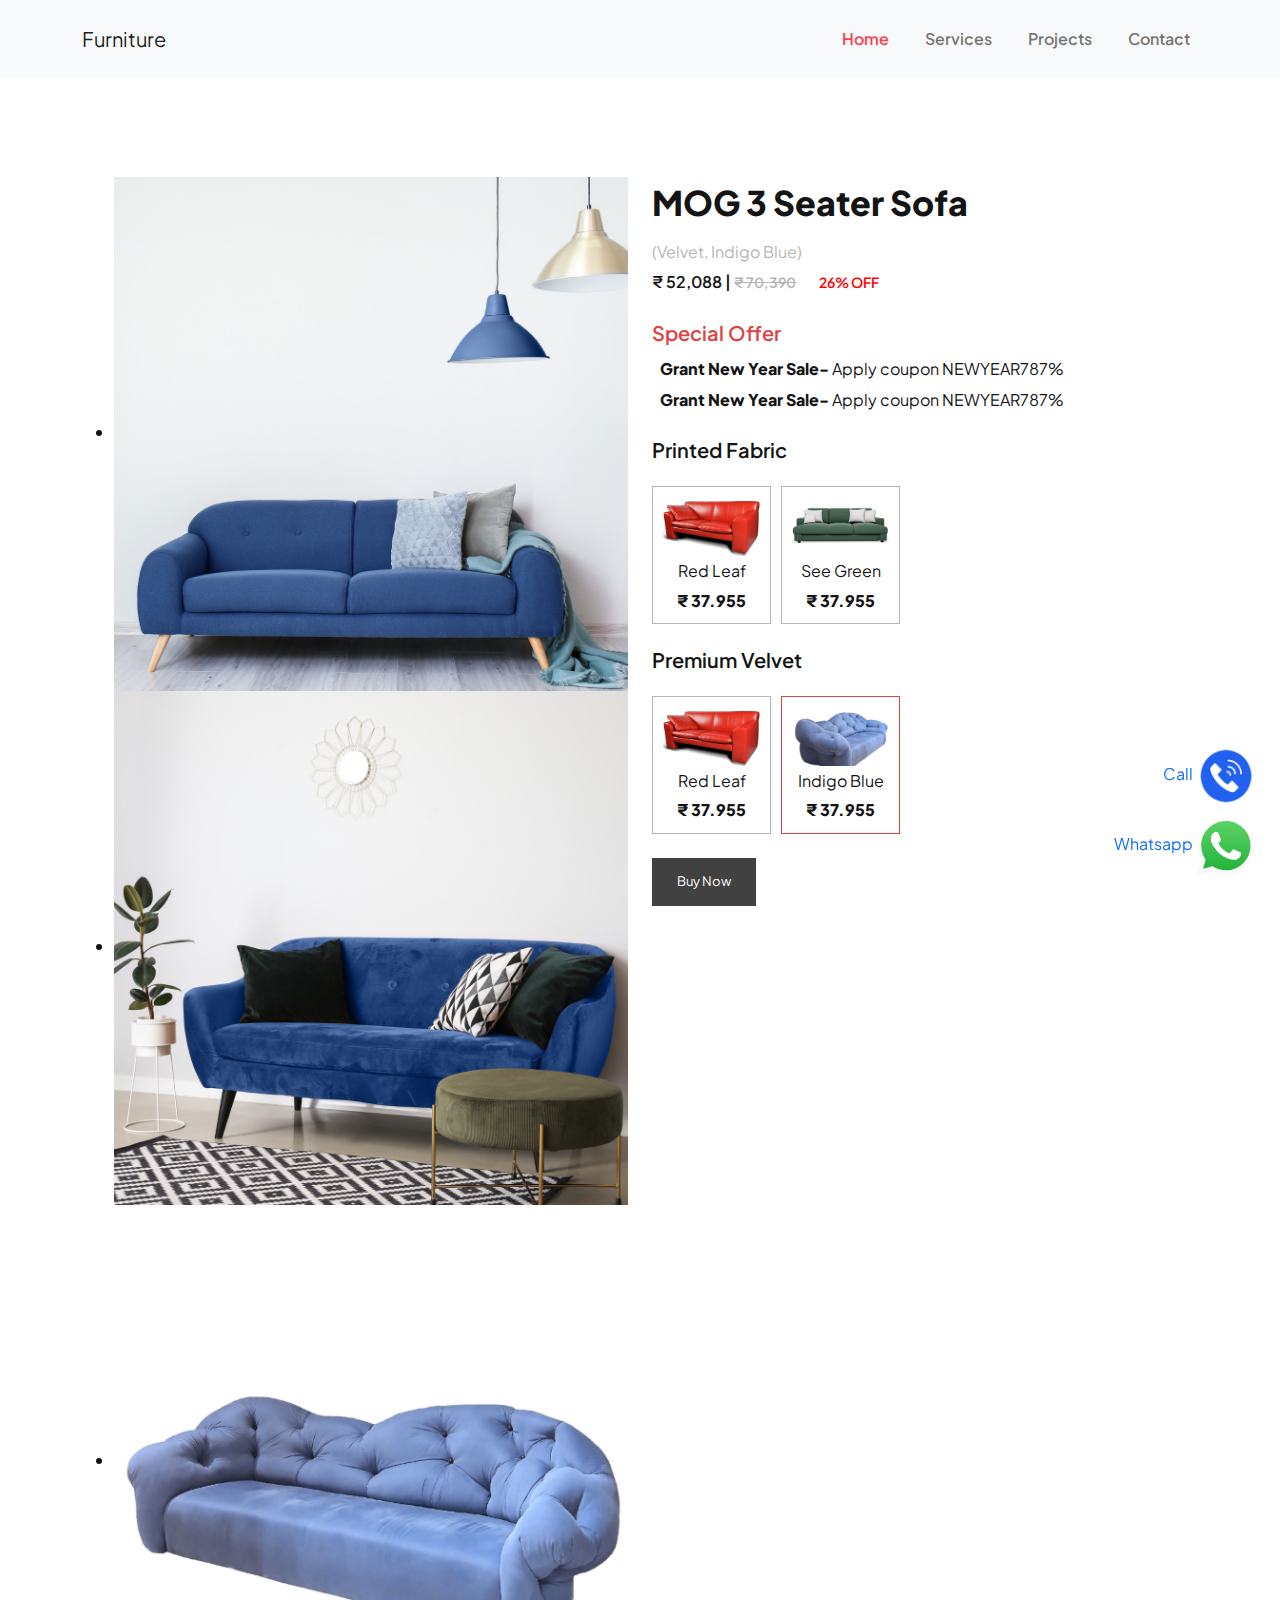
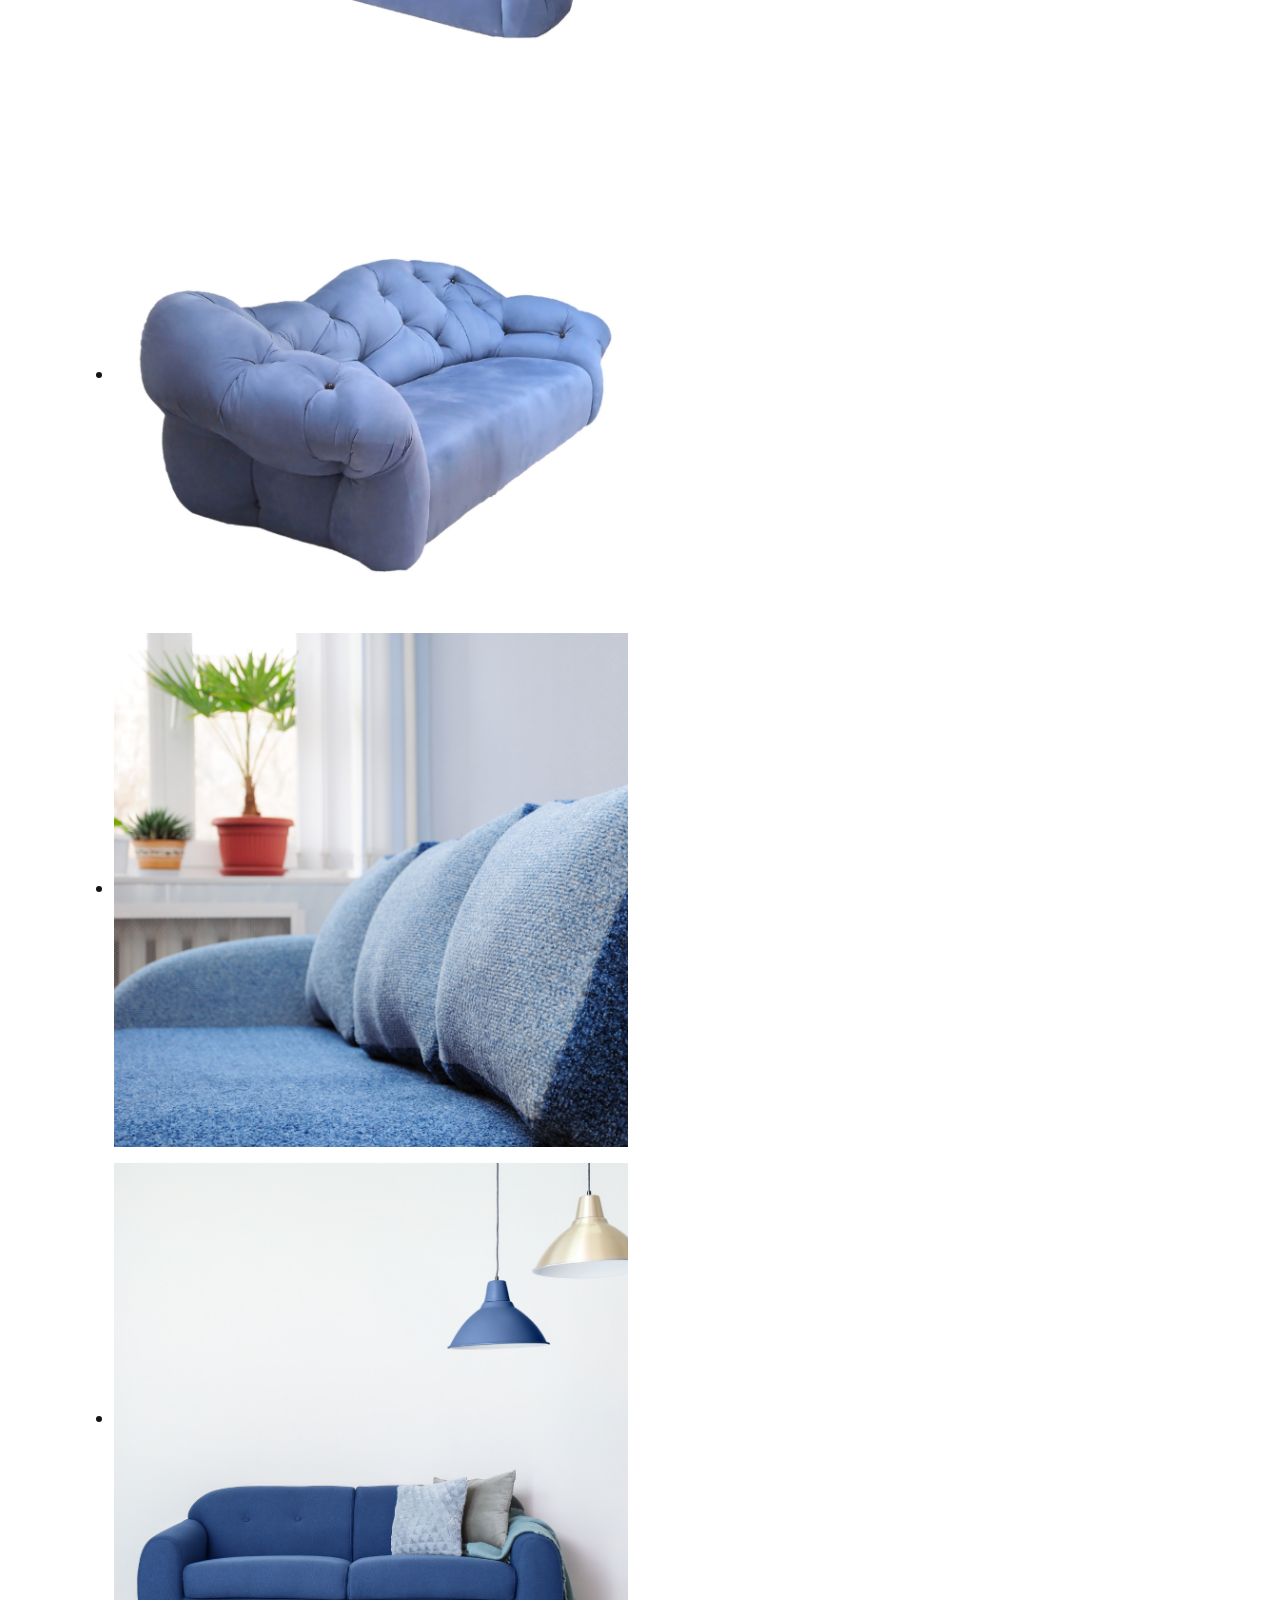
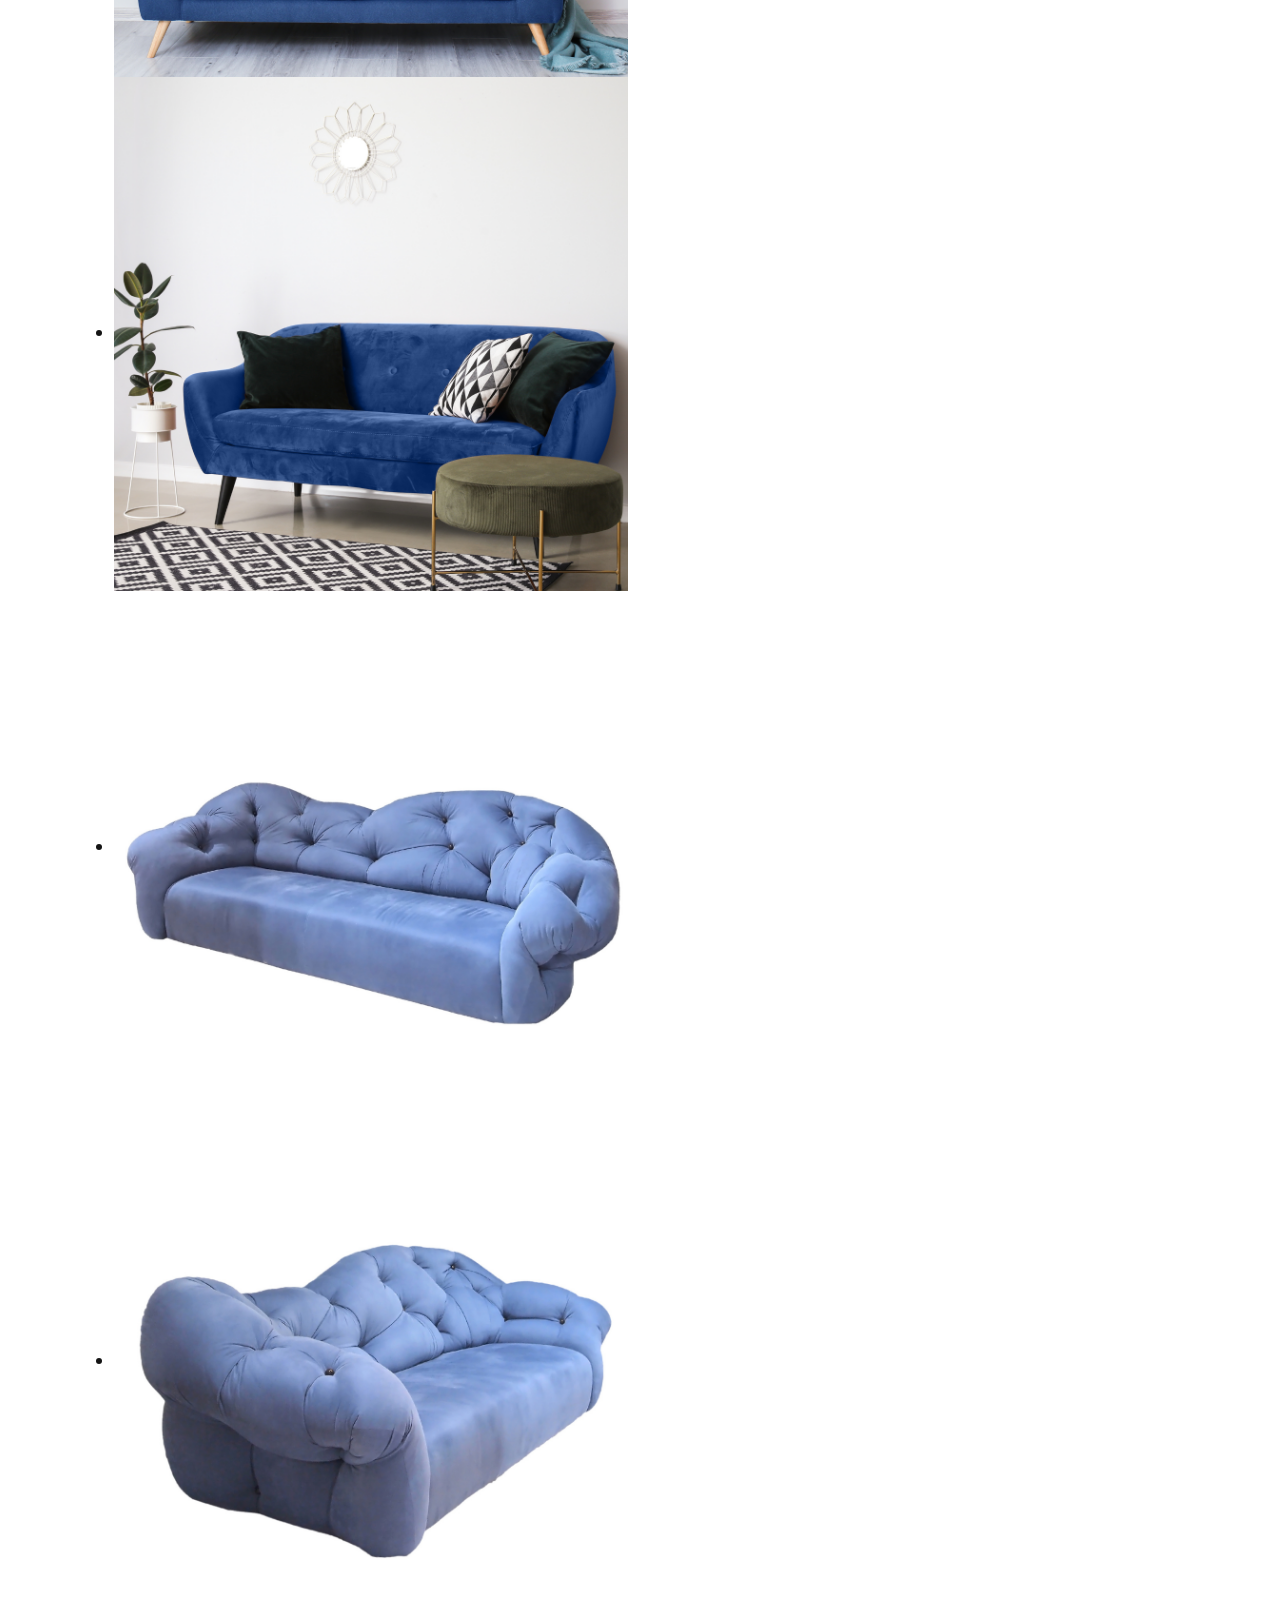
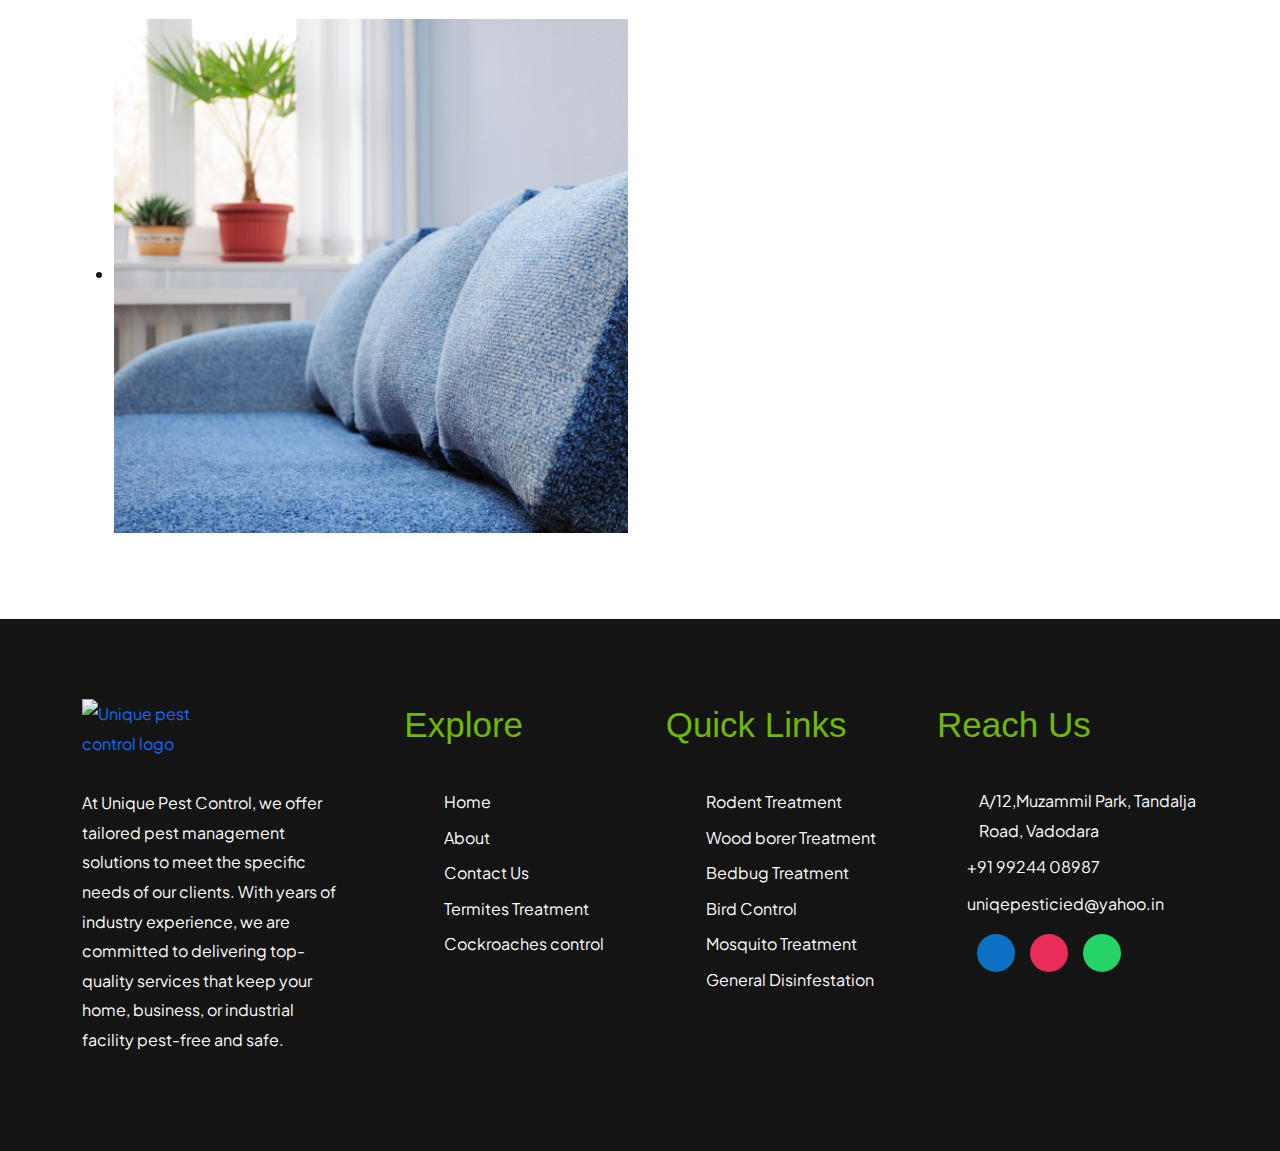
==== index.html @ ba4f6fef "title name change" ====
<!DOCTYPE html>
<html lang="en">
  <head>
    <meta charset="UTF-8" />
    <meta name="viewport" content="width=device-width, initial-scale=1.0" />
    <link rel="icon" type="image/x-icon" href="image/Fevicon.png" />
    <title>Furniture</title>
    <script
      src="https://kit.fontawesome.com/52ca9e0df4.js"
      crossorigin="anonymous"
    ></script>
    <link
      rel="stylesheet"
      href="https://fonts.googleapis.com/css2?family=Material+Symbols+Outlined:opsz,wght,FILL,GRAD@24,400,0,0"
    />

    <link rel="stylesheet" href="css/owl.carousel.css" />
    <link rel="stylesheet" href="css/bootstrap.min.css" />
    <link rel="preload" href="partials/header.html" as="fetch" />
    <link rel="preload" href="partials/footer.html" as="fetch" />
    <link
      rel="stylesheet"
      href="https://cdnjs.cloudflare.com/ajax/libs/animate.css/4.1.1/animate.min.css"
    />
    <link
      rel="stylesheet"
      href="https://cdnjs.cloudflare.com/ajax/libs/highlight.js/11.1.0/styles/github.min.css"
    />
    <link
      href="
  https://cdn.jsdelivr.net/npm/@splidejs/splide@1.2.0/dist/css/splide.min.css
  "
      rel="stylesheet"
    />
    <link rel="stylesheet" href="css/style.css" />
    <link rel="stylesheet" href="css/responsive.css" />
  </head>

  <body>
    <!-- header start -->

    <header>
      <div id="main-header">
        <div id="header"></div>
      </div>
    </header>

    <!-- header start -->

    <!-- banner start -->
    <section id="headBelowContent" class="Banner"></section>
    <!-- banner start End-->

    <section class="productDescription defaultPadding">
      <div class="container">
        <div class="row">
          <div class="col-xl-6">
            <div class="thumbnail_slider">
              <!-- Primary Slider Start-->
              <div id="primary_slider">
                <div class="splide__track">
                  <ul class="splide__list">
                    <li class="splide__slide">
                      <img src="image/blueSofa1.png" />
                    </li>
                    <li class="splide__slide">
                      <img
                        src="image/blueSofa2.png"
                      />
                    </li >
                    <li class="splide__slide">
                      <img src="image/blueSofa3.png" alt="product image">
                    </li>
                    <li class="splide__slide">
                      <img src="image/blueSofa4.png" alt="product image">
                    </li>
                    <li class="splide__slide">
                      <img src="image/blueSofa5.png" alt="product image">
                    </li>
                  </ul>
                </div>
              </div>
              <!-- Primary Slider End-->

              <!-- Thumbnal Slider Start-->
              <div id="thumbnail_slider">
                <div class="splide__track">
                  <ul class="splide__list">
                    <li class="splide__slide">
                      <img src="image/blueSofa1.png" />
                    </li>
                    <li class="splide__slide">
                      <img
                        src="image/blueSofa2.png"
                      />
                    </li >
                    <li class="splide__slide">
                      <img src="image/blueSofa3.png" alt="product image">
                    </li>
                    <li class="splide__slide">
                      <img src="image/blueSofa4.png" alt="product image">
                    </li>
                    <li class="splide__slide">
                      <img src="image/blueSofa5.png" alt="product image">
                    </li>
                  </ul>
                </div>
              </div>
              <!-- Thumbnal Slider End-->
            </div>
          </div>
          <div class="col-xl-6">
            <div class="product-details">
              <h1 id="productName" class="product-title fourthH">MOG 3 Seater Sofa</h1>
              <span id="productType" class="typeAndcolour">(Velvet, Indigo Blue)</span>
              <p class="product-price">
                <span id="productPrice">₹ 52,088 </span> | <small><del> ₹ 70,390</del></small>
                <small style="color: red; margin-left: 20px;">26% OFF</small>
              </p>
              <h3 class="fifthH Special">Special Offer</h3>
              <ul class="offerList">
                <li><i class="fa-solid fa-bolt"></i><strong>Grant New Year Sale- </strong> Apply coupon NEWYEAR787% </li>
                <li><i class="fa-solid fa-bolt"></i> <strong>Grant New Year Sale- </strong> Apply coupon NEWYEAR787% </li>
              </ul>
              <h3 class="fifthH ">Printed Fabric</h3>
              <div class="typeCardWrap">
                
                <div class="typeCard">
                  <img src="image/RedSofa3.png" alt="product Type">
                  <p>Red Leaf</p>
                  <p><strong>₹ 37.955</strong></p>
                  <a class="CardAnchor" href="redPrinted.html"></a>
                </div>
                <div class="typeCard">
                  <img src="image/GreenSofa1.png" alt="product Type">
                  <p>See Green</p>
                  <p><strong>₹ 37.955</strong></p>
                  <a class="CardAnchor" href="greenPrinted.html"></a>
                </div>
               
              </div>
              <h3 class="fifthH ">Premium Velvet</h3>
              <div class="typeCardWrap">
                
                <div class="typeCard">
                  <img src="image/RedSofa3.png" alt="product Type">
                  <p>Red Leaf</p>
                  <p><strong>₹ 37.955</strong></p>
                  <a class="CardAnchor" href="redVelvet.html"></a>
                </div>
                <div class="typeCard active">
                  <img src="image/blueSofa4.png" alt="product Type">
                  <p>Indigo Blue</p>
                  <p><strong>₹ 37.955</strong></p>
                  <a class="CardAnchor" href="index.html"></a>
                </div>
               
              </div>

             

 <!-- Modal Launcher for Mobile -->
 <button
 type="button"
 class="btn Mybtn d-table d-md-none"
 data-bs-toggle="modal"
 data-bs-target="#whatsappButton"
>
 <span>Choose WhatsApp</span>
</button>

<!-- WhatsApp Modal -->
<div
 class="modal fade"
 id="whatsappButton"
 tabindex="-1"
 aria-labelledby="exampleModalLabel"
 aria-hidden="true"
>
 <div class="modal-dialog modal-dialog-centered">
   <div class="modal-content">
     <div class="modal-header">
       <h5 class="modal-title text" id="exampleModalLabel">Select WhatsApp Type</h5>
       <button type="button" class="btn-close" data-bs-dismiss="modal" aria-label="Close"></button>
     </div>
     <div class="modal-body text-center">
       <div class="options">
         <button id="whatsappStandard" class="btn option">
           <img src="image/whatsapp-icon.png" alt="WhatsApp" />        
         </button>
         <button id="whatsappBusiness" class="btn option">
           <img
             src="image/whatsapp-business-icon.png"
             alt="WhatsApp Business"
           />        
         </button>
       </div>
     </div>
   </div>
 </div>
</div>


   <!-- Submit Button for Desktop -->
   <div class="col-12 d-none d-md-table">
    <button id="desktopBtn" class="Mybtn" type="submit"><span>Buy Now</span></button>
  </div>



            </div>
          </div>
        </div>
      </div>
    </section>

    <!-- whatsapp FAB icon -->
    <div class="fab-container">
      <a
        class="set-url-target"
        rel="noopener"
        data-mobile-target=""
        data-desktop-target="_blank"
        target="_blank"
        href="https://api.whatsapp.com/send?phone=6354710794"
        ><span class="sr-only">Whatsapp</span>
        <svg
          xmlns="http://www.w3.org/2000/svg"
          width="59.54px"
          height="60px"
          viewBox="0 0 256 258"
        >
          <defs>
            <linearGradient
              id="logosWhatsappIcon0"
              x1="50%"
              x2="50%"
              y1="100%"
              y2="0%"
            >
              <stop offset="0%" stop-color="#1faf38" />
              <stop offset="100%" stop-color="#60d669" />
            </linearGradient>
            <linearGradient
              id="logosWhatsappIcon1"
              x1="50%"
              x2="50%"
              y1="100%"
              y2="0%"
            >
              <stop offset="0%" stop-color="#f9f9f9" />
              <stop offset="100%" stop-color="#fff" />
            </linearGradient>
          </defs>
          <path
            fill="url(#logosWhatsappIcon0)"
            d="M5.463 127.456c-.006 21.677 5.658 42.843 16.428 61.499L4.433 252.697l65.232-17.104a123 123 0 0 0 58.8 14.97h.054c67.815 0 123.018-55.183 123.047-123.01c.013-32.867-12.775-63.773-36.009-87.025c-23.23-23.25-54.125-36.061-87.043-36.076c-67.823 0-123.022 55.18-123.05 123.004"
          />
          <path
            fill="url(#logosWhatsappIcon1)"
            d="M1.07 127.416c-.007 22.457 5.86 44.38 17.014 63.704L0 257.147l67.571-17.717c18.618 10.151 39.58 15.503 60.91 15.511h.055c70.248 0 127.434-57.168 127.464-127.423c.012-34.048-13.236-66.065-37.3-90.15C194.633 13.286 162.633.014 128.536 0C58.276 0 1.099 57.16 1.071 127.416m40.24 60.376l-2.523-4.005c-10.606-16.864-16.204-36.352-16.196-56.363C22.614 69.029 70.138 21.52 128.576 21.52c28.3.012 54.896 11.044 74.9 31.06c20.003 20.018 31.01 46.628 31.003 74.93c-.026 58.395-47.551 105.91-105.943 105.91h-.042c-19.013-.01-37.66-5.116-53.922-14.765l-3.87-2.295l-40.098 10.513z"
          />
          <path
            fill="#fff"
            d="M96.678 74.148c-2.386-5.303-4.897-5.41-7.166-5.503c-1.858-.08-3.982-.074-6.104-.074c-2.124 0-5.575.799-8.492 3.984c-2.92 3.188-11.148 10.892-11.148 26.561s11.413 30.813 13.004 32.94c1.593 2.123 22.033 35.307 54.405 48.073c26.904 10.609 32.379 8.499 38.218 7.967c5.84-.53 18.844-7.702 21.497-15.139c2.655-7.436 2.655-13.81 1.859-15.142c-.796-1.327-2.92-2.124-6.105-3.716s-18.844-9.298-21.763-10.361c-2.92-1.062-5.043-1.592-7.167 1.597c-2.124 3.184-8.223 10.356-10.082 12.48c-1.857 2.129-3.716 2.394-6.9.801c-3.187-1.598-13.444-4.957-25.613-15.806c-9.468-8.442-15.86-18.867-17.718-22.056c-1.858-3.184-.199-4.91 1.398-6.497c1.431-1.427 3.186-3.719 4.78-5.578c1.588-1.86 2.118-3.187 3.18-5.311c1.063-2.126.531-3.986-.264-5.579c-.798-1.593-6.987-17.343-9.819-23.64"
          />
        </svg>
      </a>
    </div>

    <!-- Call FAB icon -->
    <div class="Call-fab-container">
      <a
        class="set-url-target"
        rel="noopener"
        data-mobile-target=""
        data-desktop-target="_blank"
        target="_blank"
        href="tel:+91 6354710794"
        ><span class="sr-only">Call</span>
        <img
          style="height: 60px; width: 60px"
          src="image/phone-call.png"
          alt="phone icon"
        />
      </a>
    </div>

    <!-- footer section start  -->
    <footer id="footer" class="footer defaultPadding"></footer>

    <!-- footer section end  -->

    <script src="js/jquery.min.js"></script>
    <script src="js/bootstrap.bundle.min.js"></script>
    <script src="js/owl.carousel.js"></script>
    <script src="https://cdn.jsdelivr.net/npm/@splidejs/splide@1.2.0/dist/js/splide.min.js"></script>
    <script src="js/dynamic.js"></script>
    <script src="js/script.js"></script>

    <script>
      //  Header script

      // Debounce function to limit how often the event handler executes
      function debounce(func, delay) {
        let timeout;
        return function (...args) {
          clearTimeout(timeout);
          timeout = setTimeout(() => func.apply(this, args), delay);
        };
      }

      // Header scroll handler
      function handleScroll() {
        const header = document.getElementById("main-header");
        const headerOffset = header.offsetTop;
        const headerHeight = header.offsetHeight;
        const belowContent = document.getElementById("headBelowContent");
        const belowContentOffset = belowContent.offsetTop;
        const belowContentHeight = belowContent.offsetHeight;

        if (window.pageYOffset > headerOffset + headerHeight + 5) {
          header.classList.add("sticky-header", "visible");
          header.classList.remove("headerAnimate");

          if (window.matchMedia("(max-device-width:991.98px)").matches) {
            document
              .getElementById("navbarSupportedContent")
              .setAttribute(
                "style",
                "max-height: calc(100vh - 112px); overflow-y: auto;"
              );
          } else {
            if (window.matchMedia("(max-device-width:1199.98px)").matches) {
              document
                .getElementById("navbarSupportedContent")
                .setAttribute("style", "");
            }
          }
        } else {
          if (
            window.pageYOffset <
            belowContentOffset + belowContentHeight + 4
          ) {
            header.classList.remove("sticky-header", "visible");
            header.classList.add("headerAnimate");
          }
        }
      }

      // Attach debounced scroll event
      window.addEventListener("scroll", debounce(handleScroll, 0));
    </script>


    <script>
      //product gallery slider
      // Primary slider.
      var primarySlider = new Splide("#primary_slider", {
        type: "fade",
        heightRatio: 1,
        pagination: false,
        arrows: false,
        cover: true,
      });

      // Thumbnails slider.
      var thumbnailSlider = new Splide("#thumbnail_slider", {
        rewind: true,
        fixedWidth: 150,
        fixedHeight: 150,
        isNavigation: true,
        gap: 10,
        focus: "center",
        pagination: false,
        cover: true,
        breakpoints: {
          600: {
            fixedWidth: 100,
            fixedHeight: 100,
          },
        },
      }).mount();

      // sync the thumbnails slider as a target of primary slider.
      primarySlider.sync(thumbnailSlider).mount();
    </script>



<script>
  $(document).ready(function () {
    // Debounce function to limit resize frequency
    function debounce(func, wait) {
      let timeout;
      return function (...args) {
        const context = this;
        clearTimeout(timeout);
        timeout = setTimeout(() => func.apply(context, args), wait);
      };
    }

    // Construct WhatsApp Message
    function constructWhatsAppMessage() {
      const productName = $("#productName").text();
      const productType = $("#productType").text();
      const productPrice = $("#productPrice").text();

      return `Hello, I want to buy - \n\nProduct Name: ${productName}\nProduct Type: ${productType}\nPrice: ${
        productPrice || "Not provided"
      }`;
    }

    // Initialize logic based on screen size
    function initializeLogic() {
      const isMobile = $(window).width() <= 767.98;
      const phoneNumber = "+916354710794";
      const standardWhatsAppUrl = `https://api.whatsapp.com/send?phone=${phoneNumber}&text=`;
      const businessWhatsAppUrl = `intent://send?phone=${phoneNumber}&text=`;

      if (isMobile) {
        console.log("Initializing Mobile Logic");

        // Handle WhatsApp Standard Button Click
        $("#whatsappStandard").off("click").on("click", function () {
          const message = constructWhatsAppMessage();
          const encodedMessage = encodeURIComponent(message);
          window.open(`${standardWhatsAppUrl}${encodedMessage}`, "_blank");
        });

        // Handle WhatsApp Business Button Click
        $("#whatsappBusiness").off("click").on("click", function () {
          const message = constructWhatsAppMessage();
          const encodedMessage = encodeURIComponent(message);
          window.open(
            `${businessWhatsAppUrl}${encodedMessage}#Intent;scheme=smsto;package=com.whatsapp.w4b;end`,
            "_blank"
          );
        });

      } else {
        console.log("Initializing Desktop Logic");

        // Handle Desktop "Buy Now" Button Click
        $("#desktopBtn").off("click").on("click", function () {
          const message = constructWhatsAppMessage();
          const encodedMessage = encodeURIComponent(message);

          // Use WhatsApp Web URL for desktop
          const whatsappWebUrl = `https://web.whatsapp.com/send?phone=${phoneNumber}&text=${encodedMessage}`;
          window.open(whatsappWebUrl, "_blank");
        });
      }
    }

    // Initialize logic on page load
    initializeLogic();

    // Reinitialize logic on window resize with debounce
    $(window).on(
      "resize",
      debounce(function () {
        initializeLogic();
      }, 200)
    );
  });
</script>

  </body>
</html>
---- css/style.css ----
@font-face {
  font-family: 'Plus Jakarta Sans';
  src: url('../fonts/PlusJakartaSans-Bold.woff2') format('woff2'),
      url('../fonts/../fonts/PlusJakartaSans-Bold.woff') format('woff');
  font-weight: bold;
  font-style: normal;
  font-display: swap;
}

@font-face {
  font-family: 'Plus Jakarta Sans';
  src: url('../fonts/PlusJakartaSans-ExtraBold.woff2') format('woff2'),
      url('../fonts/PlusJakartaSans-ExtraBold.woff') format('woff');
  font-weight: bold;
  font-style: normal;
  font-display: swap;
}

@font-face {
  font-family: 'Plus Jakarta Sans';
  src: url('../fonts/PlusJakartaSans-Medium.woff2') format('woff2'),
      url('../fonts/PlusJakartaSans-Medium.woff') format('woff');
  font-weight: 500;
  font-style: normal;
  font-display: swap;
}

@font-face {
  font-family: 'Plus Jakarta Sans';
  src: url('../fonts/PlusJakartaSans-MediumItalic.woff2') format('woff2'),
      url('../fonts/PlusJakartaSans-MediumItalic.woff') format('woff');
  font-weight: 500;
  font-style: italic;
  font-display: swap;
}

@font-face {
  font-family: 'Plus Jakarta Sans';
  src: url('../fonts/PlusJakartaSans-Regular.woff2') format('woff2'),
      url('../fonts/PlusJakartaSans-Regular.woff') format('woff');
  font-weight: normal;
  font-style: normal;
  font-display: swap;
}

@font-face {
  font-family: 'Plus Jakarta Sans';
  src: url('../fonts/PlusJakartaSans-Italic.woff2') format('woff2'),
      url('../fonts/PlusJakartaSans-Italic.woff') format('woff');
  font-weight: normal;
  font-style: italic;
  font-display: swap;
}

@font-face {
  font-family: 'Plus Jakarta Sans';
  src: url('../fonts/PlusJakartaSans-SemiBold.woff2') format('woff2'),
      url('../fonts/PlusJakartaSans-SemiBold.woff') format('woff');
  font-weight: 600;
  font-style: normal;
  font-display: swap;
}


*:root{
  --black: #141414;
  --grey:#b6b5b5;
  --brandPrimary:#00fa9a;
  --brandHover:#00b6b6;
  --hover-primary: #ff3d4f;
  --special:#db4444;
}


* {
  box-sizing: border-box ;
}

body {
  margin: 0;
  font-family: 'Plus Jakarta Sans';
  font-weight: normal;
  line-height: 29.6px;
  font-style: normal;
  color: var(--black);
}

a {
  text-decoration: none;
}

img {
  width: 100%;
}



.display-3 {
  font-family: 'Plus Jakarta Sans';
  font-size: 68px;
  font-weight: 600;
  margin-bottom: 20px;
  line-height: 68px;
}

.secH {
   font-family: 'Plus Jakarta Sans';
  font-size: 48px;
  font-weight: 700;
  line-height: 52px;
  margin-bottom: 40px;
}

.therdH {
   font-family: 'Plus Jakarta Sans';
  font-size: 40px;
  font-weight: 700;
  line-height: 52px;
  margin: 0 0 20px;
}

.fourthH {
   font-family: 'Plus Jakarta Sans';
  font-size: 34px;
  font-weight: bold;
  text-transform: capitalize;
  line-height: 52px;
}
.fifthH {
   font-family: 'Plus Jakarta Sans';
  font-size: 20px;
  font-weight: 600;
  text-transform: capitalize;
}

.sixthH {
   font-family: 'Plus Jakarta Sans';
  font-size: 18px;
  font-weight: 600;
  text-transform: capitalize;
}

.bodysmall{
  font-size: 12px;
}

header{
  height: 107px;
}

/* Initial header styling */

#main-header {
  transition: all 0.5s ease;
  z-index: 1055;
  position: relative;
}

/* Hidden when out of view */
.sticky-header {
  position: fixed;
  top: -112.48px; /* Hidden initially */
  width: 100%;
  box-shadow: 0 4px 6px rgba(0, 0, 0, 0.1);
  transition: top 0.5s ease; /* Slide down animation */
  animation: slideDown 0.5s ease-in-out both;
}

@keyframes slideDown {
  0% {
    position: fixed;
    top: -112.48px;
  }
  100% {
    position: fixed;
    top: 0;
  }
}
.headerAnimate {
  animation: slideUp 0.5s ease-in-out both;
}

@keyframes slideUp {
  0% {
    top: 50.48px;
    position: relative;
  }
  100% {
    top: 0px;
  }
}
.sticky-header.visible {
  top: 0; /* Slide into view */
}

.navbar-brand {
  display: inline-block;
  margin-right: 45px;
  padding-right: 10px;
  width: 180px;
  position: relative;
}




.navbar-nav .nav-link{
  font-weight: 600;
}
.navbar-nav .nav-link.active,
.navbar-nav .show > .nav-link {
  color: var(--hover-primary);
}
.nav-link:focus,
.nav-link:hover {
  color: var(--hover-primary);
 
}


.dropend .dropdown-toggle::after {
  content: "\f054";
  position: absolute;
  right: 8px;
  top: 28px;
  transform: translateY(-50%);
  font-size: 10px;
  line-height: 1;
  font-weight: 900;
  font-family: "Font Awesome 6 free";
  border: none;
}
.dropdown-toggle::after {
  content: "\f107";
  font-size: 14px;
  line-height: 1;
  font-weight: 900;
  font-family: "Font Awesome 6 free";
  border: none;
}
.navbar-nav {
  gap: 20px;
}
.dropdown-item:focus,
.dropdown-item:hover {
  color: var(--hover-primary);
  background-color: transparent;
}
.dropdown-menu {
  padding: 0;
  border: none;
  border-radius: 0;
  box-shadow: none !important;
}


.navbar > .container {
  position: relative;
}


/* header css end */

.defaultPadding{
  padding: 70px 0;
}

/* whatsapp fab */
.fab-container {
  position: fixed;
  bottom: 24px;
  right: 24px;
  cursor: pointer;
  z-index: 1000;
}

.Call-fab-container{
  position: fixed;
  bottom: 94px;
  right: 24px;
  cursor: pointer;
  z-index: 1000;
}


/* footer section start */
footer {
  background-color: var(--black);
  color: #ffffff;
}

.footer.defaultPadding {
  padding: 80px 0;
}
.footer .footer-brand {
  display: inline-block;
  width: 60%;
  min-width: 150px;
  margin-bottom: 30px;
}
.footer .secH {
  font-family: "Montserrat", Helvetica, Arial, Lucida, sans-serif;
  font-size: 35px;
  color: #6eba01 !important;
  margin-bottom: 35px;
  font-weight: 500;
}
.footer .container > .row {
  justify-content: space-between;
}
.exploreLinks a i {
  margin-right: 20px;
  font-size: 18px;
  color: var(--brandHover);
}
.footer ul {
  list-style: none;
  margin-bottom: 0;
  padding-left: 20px;
}
.footer ul li {
  margin-bottom: 5px;
}
.footer ul li:last-child {
  margin-bottom: 0;
}
.footer ul li a {
  color: #ffffff;
  text-decoration: none;
}
.footer ul li a:hover {
  color: var(--brandHover);
}
.footer .contact-info i {
  color: var(--brandHover);
  font-size: 20px;
  margin-right: 10px;
}
.locationLink {
  display: inline-block;
  position: relative;
  padding-left: 22px;
}
.locationLink i {
  position: absolute;
  left: 0;
  top: 6px;
}
.footer .social-icons {
  display: flex;
  align-items: center;
  margin-top: 20px;
  padding-left: 40px;
}
.footer .social-icons a {
  display: flex;
  height: 38px;
  width: 38px;
  border-radius: 50%;
  justify-content: center;
  align-items: center;
  color: white;
  font-size: 17px;
  margin-right: 15px;
}
.footer .social-icons a:hover {
  box-shadow: inset 0 0 10px rgba(0, 0, 0, 0.3);
}

.footer .social-icons .facebook {
  background-color: #0c71c3;
}
.footer .social-icons .instagram {
  background-color: #ea2c59;
}
.footer .social-icons .whatsapp {
  background-color: #25d366;
}

/* footer section End */



.product-price{
  font-weight: 600;
}

.product-price del{
  color: var(--grey);
}

.typeAndcolour{
  color: var(--grey);
}

.Special{
  color: var(--special);
}

.offerList{
  padding: 0;
  list-style: none;
}

.offerList li i{
  font-size: 18px ;
  color: var(--brandHover);
  vertical-align: baseline;
  margin-right: 8px;
}


.typeCardWrap{
  display: flex;
  flex-wrap: wrap;
  margin-top: 24px;
  gap: 10px 10px;
}
.typeCard{
  position: relative;
  border: 1px solid var(--grey);
  transition: border 0.5s ease-in-out;
  width: 119px;
  min-width: 119px;
  padding: 8px;
  text-align: center;
}
.CardAnchor{
  display: inline-block;
  position: absolute;
  height: 100%;
  width: 100%;
  left: 0;
  top: 0;
  z-index: 1;
}
.typeCard img{
  aspect-ratio: 5/3;
  object-fit: cover;
}
.typeCard p{
  text-transform: capitalize;
  margin-bottom: 0;
}

.product-details .fifthH{
  margin-top: 24px;
  text-transform: capitalize;
}

.typeCard:hover{
  border: 1px solid  #000;
}

.typeCard.active{
  border: 1px solid  var(--special);
}

.Mybtn{
  padding: 8px 24px;
  margin-top: 24px;
  font-size: 13px;
  color: #ffffff;
  border: 1px solid #424142;
  background-color: transparent;
  position: relative;
  transition: color 0.5s ease-in-out;
  overflow: hidden;
}
.Mybtn span{
  position: relative;
  z-index: 1;
  pointer-events: none;
}

.Mybtn::before{
content: "";
position: absolute;
width: 100%;
height: 100%;
top: 0;
pointer-events: none;
right: 0;
background-color: #424142;
transition: transform 0.5s ease-in-out;
}

.Mybtn:hover{
  color: #424142;
}

.Mybtn:hover::before{
transform: translateX(100%);
}

.productDescription .container>.row{
  row-gap: 50px;
}


.Contacts .modal-header {
  justify-content: center;
  position: relative;
}
.Contacts .modal-header .btn-close {
 margin: 0 !important;
 position: absolute;
 right: 14px;
 top: 14px;
}

.options {
  display: flex;
  justify-content: center;
  gap: 40px;
}

.option {
  border: none;
  background: none;
  cursor: pointer;
}

.option img {
  width: 50px;
  height: 50px;
}
---- css/responsive.css ----
@media only screen and (min-width: 1920px) {
  @keyframes image-zoom {
    0%  { 
      background-size: 100% auto; 
    }
    100% { 
      background-size: 110% auto;  
    }
  }
  #ca1.owl-carousel .item1 {
    background-size: 100% auto;
  }
  #ca1.owl-carousel .item2 {
    background-size: 100% auto;
  }
}

@media (max-width: 1399.98px) {

}

@media only screen and (min-width: 1600px) and (max-width: 1900px) {
}

@media only screen and (min-width: 1200px) and (max-width: 1280px) {
}

@media (max-width: 1199.98px) {
  .display-3 {
    font-size: 50px;
    line-height: 50px;
  }

  .secH {
    font-size: 36px;
    line-height: 40px;
  }

  .therdH {
    font-size: 28px;
    line-height: 40px;
  }

  .fourthH {
    font-size: 24px;
    line-height: 40px;
  }
}

@media (max-width: 991.98px) {
  .display-3 {
    font-size: 44px;
    line-height: 44px;
  }

  .secH {
    font-size: 32px;
    line-height: 36px;
  }

  .therdH {
    font-size: 24px;
    line-height: 36px;
  }

  .fourthH {
    font-size: 20px;
    line-height: 36px;
  }

  .navbar-expand-lg .navbar-nav .dropdown-mega .dropdown-menu {
    position: static;
    width: 100%;
  }
  .dropdown-menu li {
    width: 100%;
  }

  .megaHeding::after {
    content: "\f107";
    font-size: 14px;
    margin-left: 4px;
    line-height: 1;
    font-weight: 900;
    font-family: "Font Awesome 6 free";
    border: none;
  }
  .galleryMega .col-lg-4 {
    display: flex;
    flex-direction: column;
  }

  .megaHeding.active {
    color: var(--blue);
  }
  .list-group .list-group-item:last-child {
    padding-bottom: 10px;
  }

  .about-section .container > .row {
    row-gap: 40px;
  }

  
.callRow{
  margin-top: 30px;
  justify-content: start;
  row-gap: 24px;
}
.callCards{
  display: flex;
  word-wrap: break-word;
  word-break: break-all;
  justify-content: start;
  position: relative;
}
}

@media screen and (max-width: 912px) {
  .mega-content .row {
    flex-direction: column;
  }
}

@media (max-width: 767.98px) {
  .display-3 {
    font-size: 28px;
    line-height: 40px;
  }

  .secH {
    font-size: 28px;
    line-height: 32px;
  }

  .therdH {
    font-size: 22px;
    line-height: 32px;
  }

  .about-section {
    text-align: center;
  }

  .about-text {
    padding-right: 0;
  }

  .about-highlights {
    justify-content: center;
  }

  .footer.defaultPadding{
    padding: 34px 0;
  }
  .footer .secH{
    text-align: center;
    margin-bottom: 24px;
  }
  .footer .container>.row{
    justify-content: center;
    row-gap: 40px;
  }
  
  .footer .social-icons{
  justify-content: center;
  }
  .footer .exploreLinks ul li{
  text-align: left;
  }

  .footer-brand{
    display: table !important;
    margin: auto;
  }
  .footer {
    text-align:center;
  }
  .footer .locationLink{
    max-width: 200px;
  }
  .footer ul {
    max-width: 218px;
    margin: auto;
  }

  .NewBanner img{
    max-height: unset;
  }
  
  
  .NewBanner img:not(img[class]) {
    max-height: unset;
    min-height: 500px;
    object-fit: cover;
  }
  
}



@media (max-width: 575.98px) {
  #ca1.owl-carousel .bannerCard {
    margin: auto;
  }

  @keyframes image-zoom {
    0%  { 
      background-size: auto 100%; 
    }

    100% { 
      background-size: auto 110%;  
    }
  }
  #ca1.owl-carousel .item1 {
    background-size:  auto 100%;
  }
  #ca1.owl-carousel .item2 {
    background-size:  auto 100%;
  }

  .Banner .owl-nav button {
    pointer-events: initial;
    height: 40px;
    width: 44px;
    background-color: var(--skyblue) !important;
    line-height: 1.25;
    text-transform: capitalize;
    color: var(--lightGrey) !important;
  }

  .bannertext1 {
    padding: 30px !important;
    color: #ffffff;
  }
  

  .bannertext1 .display-3 a {
    color: #ffffff;
  }
}

@media only screen and (max-height: 539.98px) {
  #ca1.owl-carousel .item {
    padding: 80px 12px;
    background-color: red;
    height: unset;
  }
  #ca1.owl-carousel .item > .row {
    position: relative;
    left: unset;
    top: unset;
    transform: unset;
    width: auto;
  }
  #ca1.owl-carousel .item1 {
    background-size:   100% auto;
  }
  #ca1.owl-carousel .item2 {
    background-size:   100% auto;
  }

  @keyframes image-zoom {
    0%  { 
      background-size: 100% auto; 
    }
    100% { 
      background-size: 110% auto;  
    }
  }


  .desktopImg{
   display: block !important;
  }
 
  .mobileImg{
   display: none !important;
  }
 
}

@media only screen and (max-width: 479px) {
}
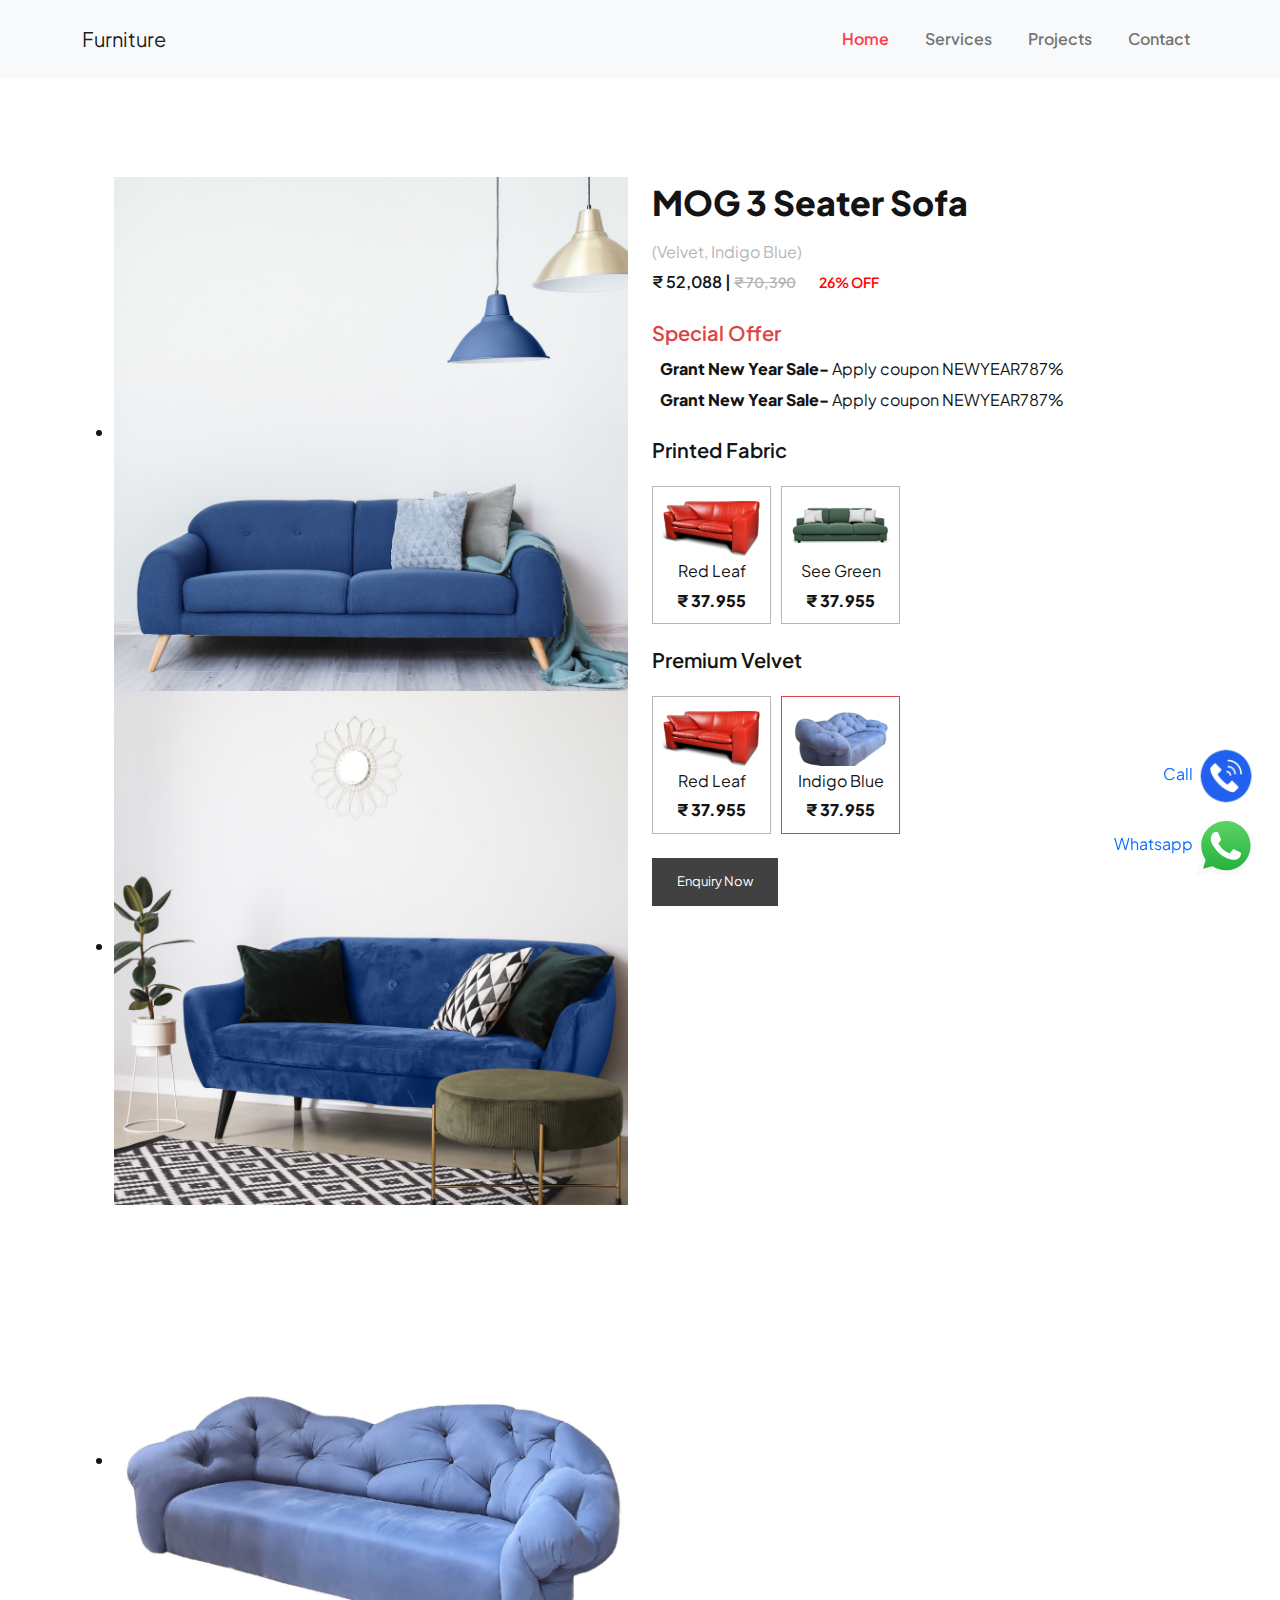
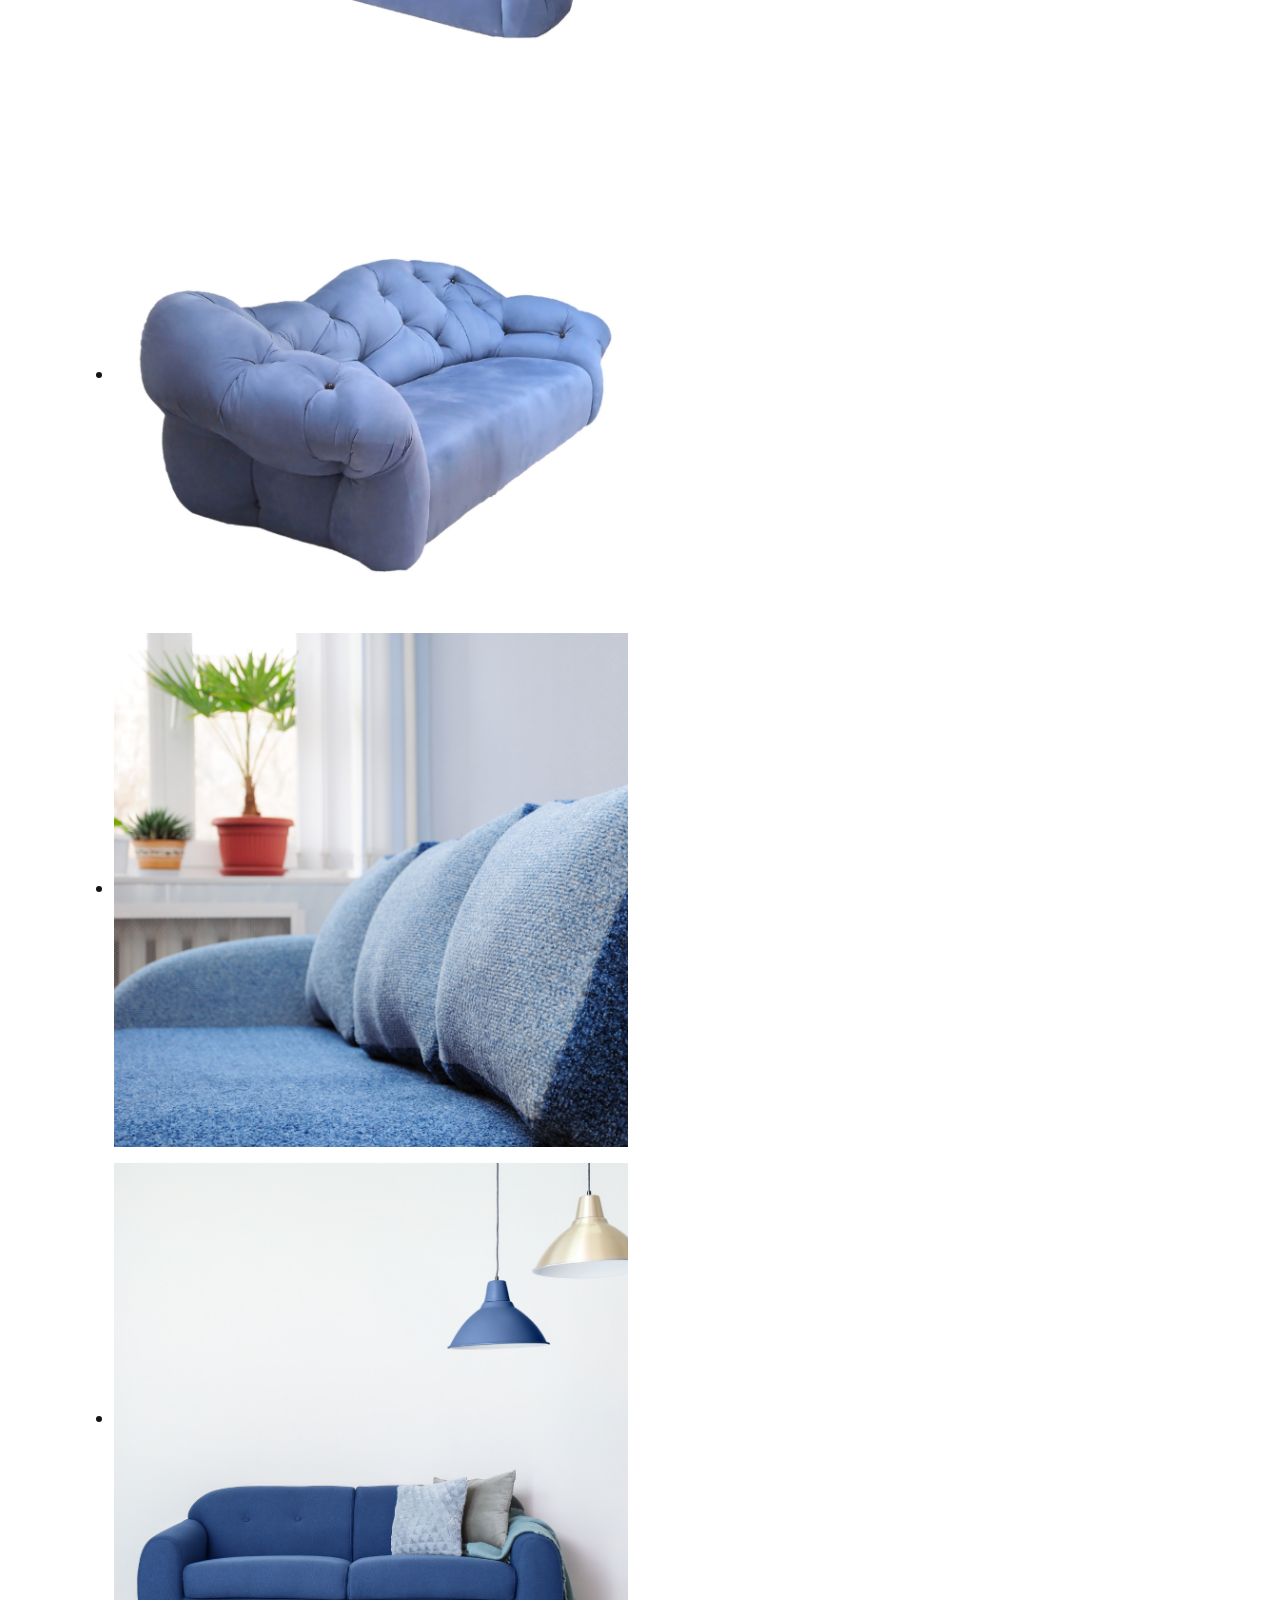
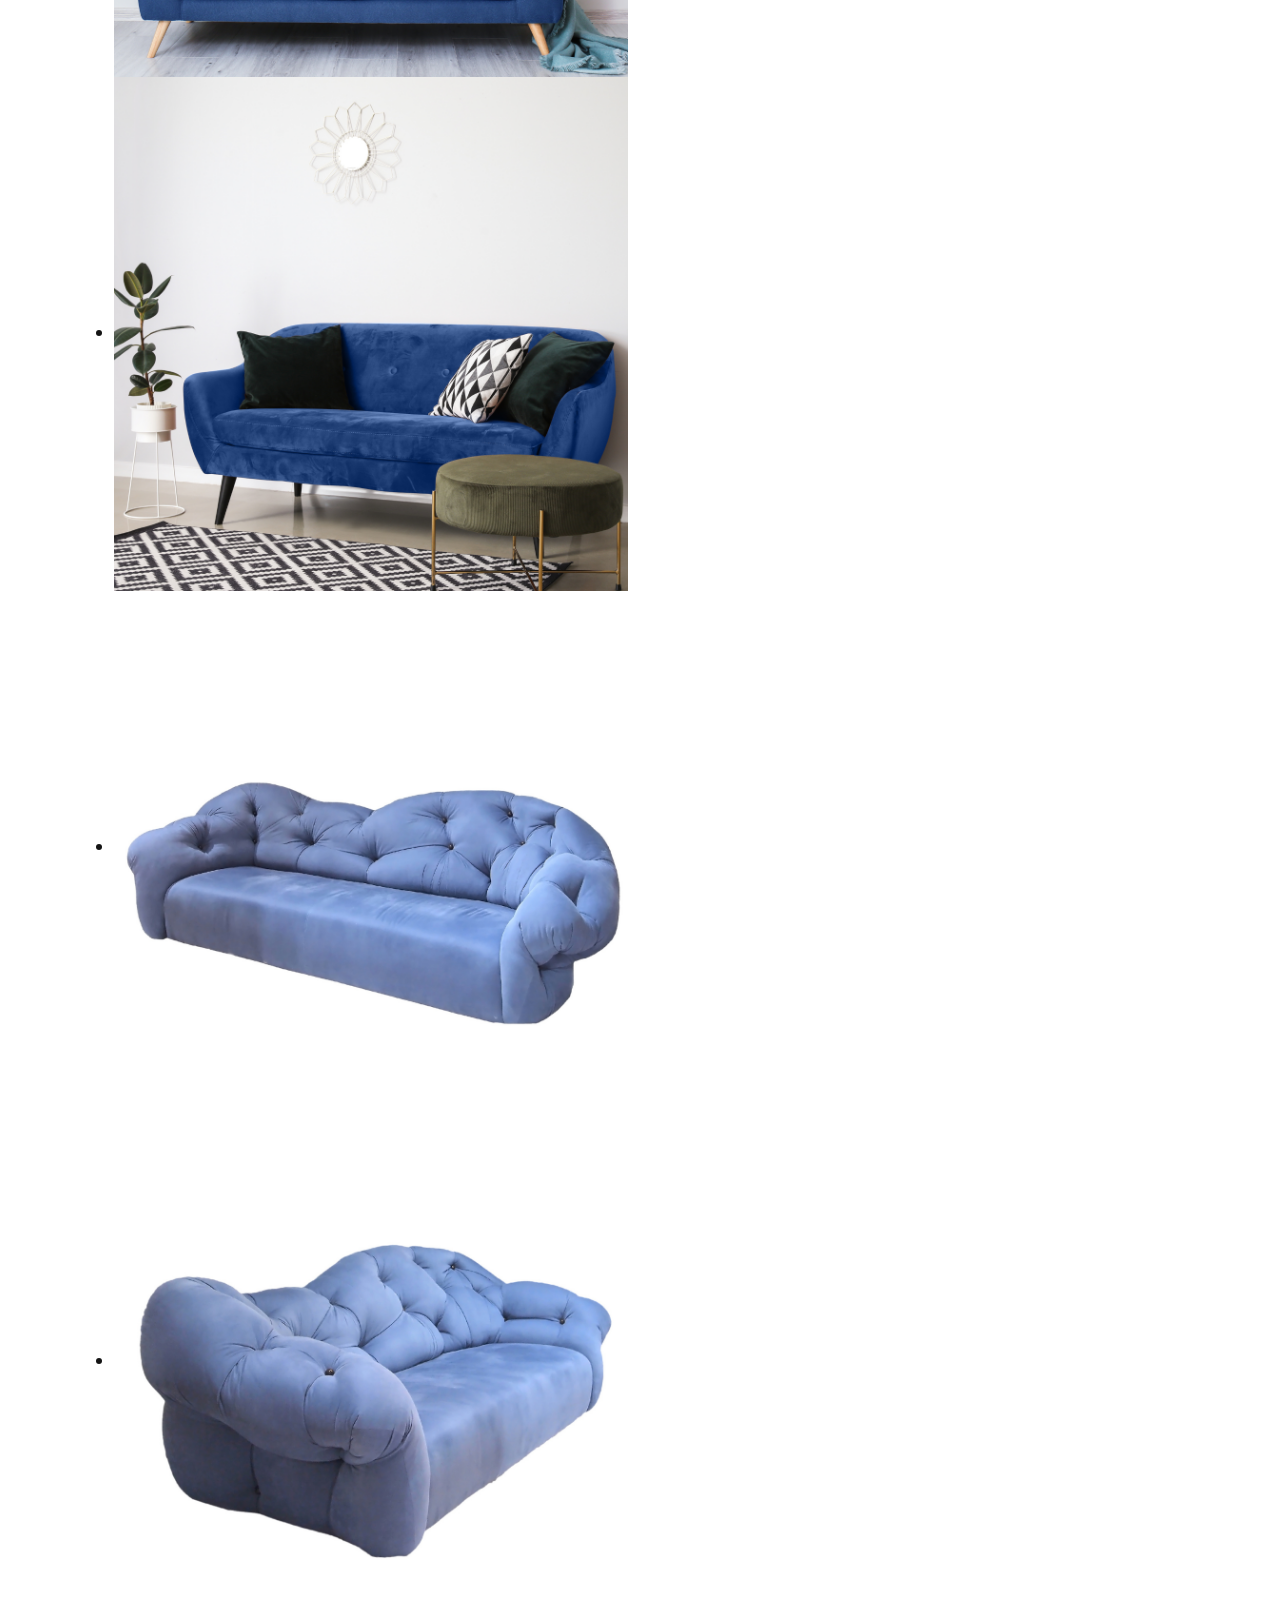
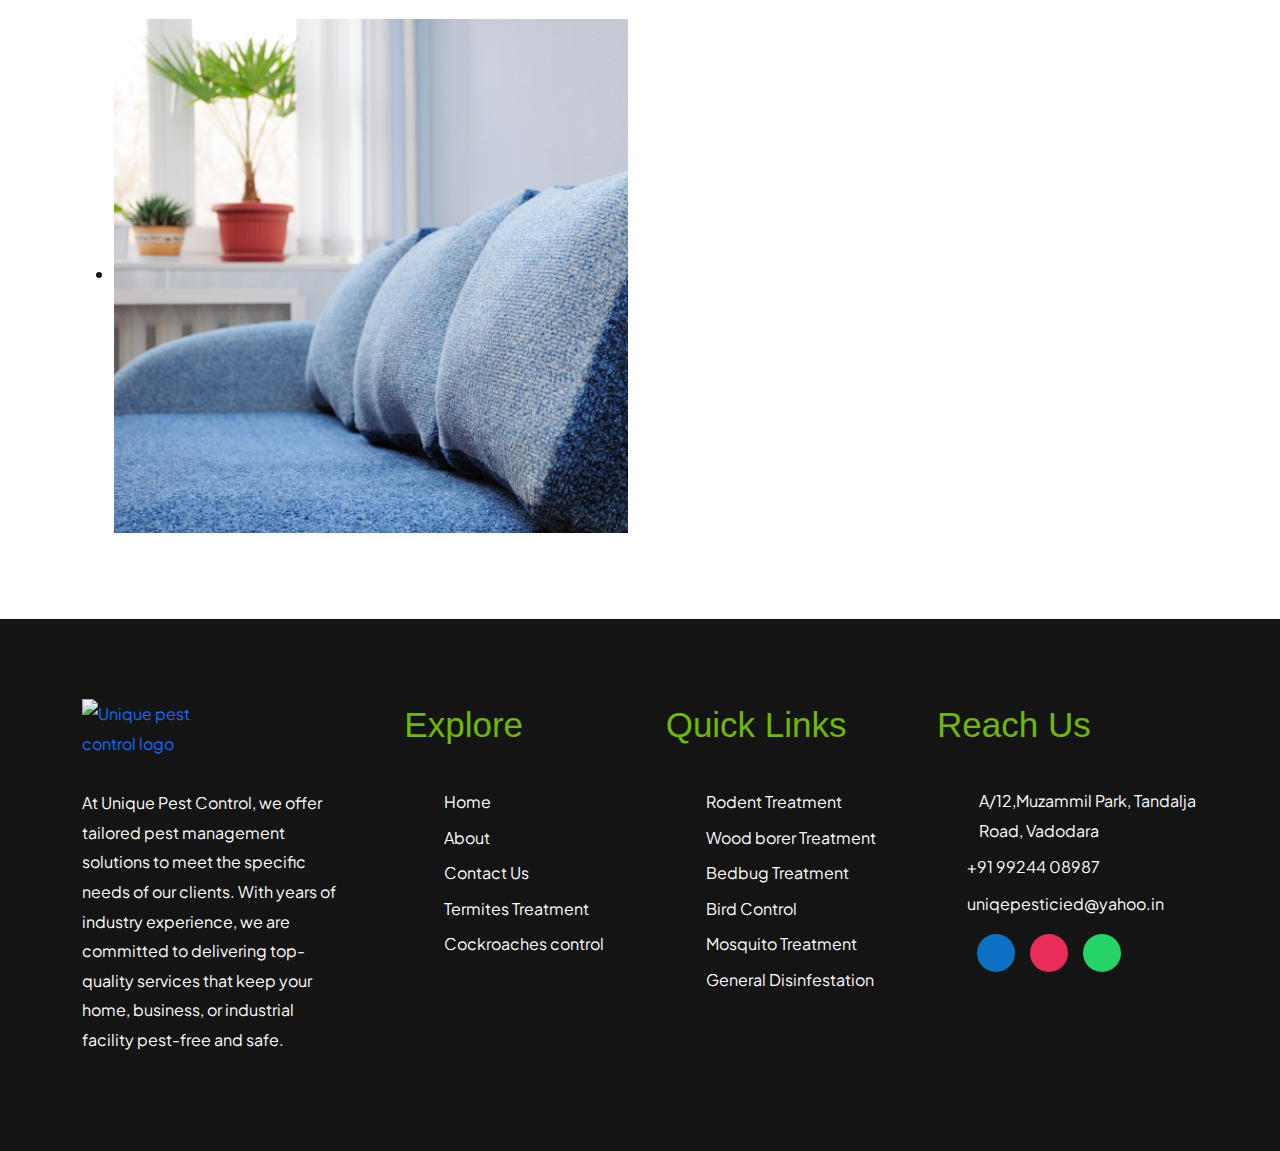
==== commit fce45314: "button text changed" ====
--- a/index.html
+++ b/index.html
@@ -166,7 +166,7 @@
  data-bs-toggle="modal"
  data-bs-target="#whatsappButton"
 >
- <span>Choose WhatsApp</span>
+ <span>Enquiry Now</span>
 </button>
 
 <!-- WhatsApp Modal -->
@@ -203,7 +203,7 @@
 
    <!-- Submit Button for Desktop -->
    <div class="col-12 d-none d-md-table">
-    <button id="desktopBtn" class="Mybtn" type="submit"><span>Buy Now</span></button>
+    <button id="desktopBtn" class="Mybtn" type="submit"><span>Enquiry Now</span></button>
   </div>
 
 
